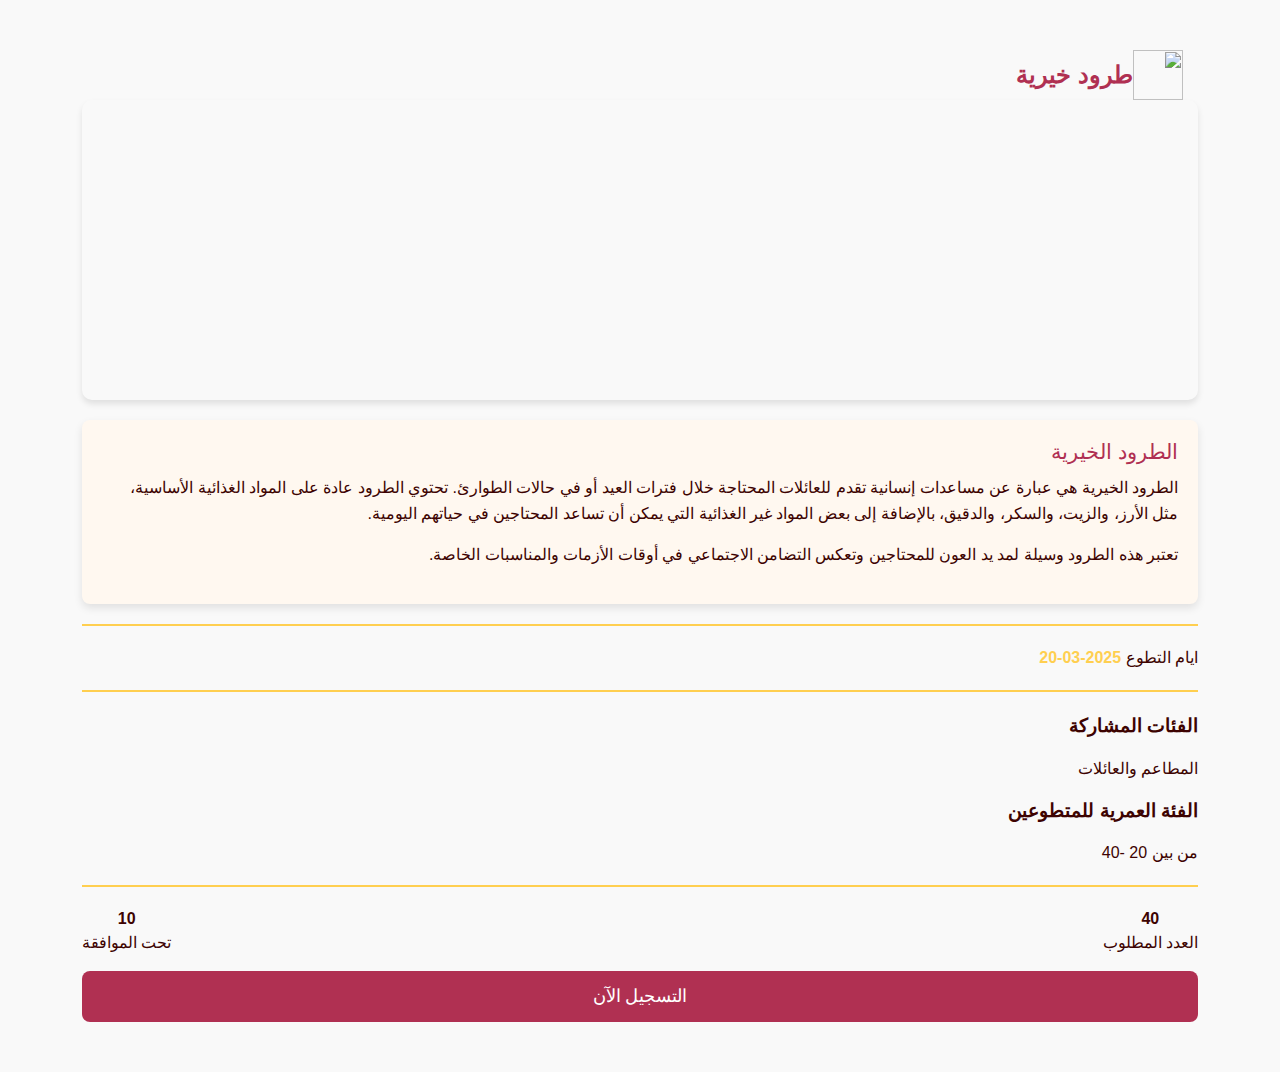
==== pages/charityBoxes.html @ d414a28a "Compition" ====
<!DOCTYPE html>
<html lang="ar" dir="rtl">
<head>
  <meta charset="UTF-8">
  <meta name="viewport" content="width=device-width, initial-scale=1">
  <title>طرود خيرية</title>
  <link href="https://cdn.jsdelivr.net/npm/bootstrap@5.3.0/dist/css/bootstrap.min.css" rel="stylesheet">
  <link href="styles/RamadanActivity.css" rel="stylesheet">
  <style>
    /* تحسين تنسيق العناوين */
    body {
      font-family: 'Cairo', sans-serif;
      background-color: #F9F9F9;
      color: #3D0301;
    }
    .project-category-icon {
      display: flex;
      align-items: center;
      justify-content: flex-start;
    }
    .project-category-icon .img-container {
      margin-right: 15px;
    }
    .img-icon {
      width: 50px;
      height: 50px;
      object-fit: cover;
    }
    .project-name {
      font-size: 1.5rem;
      font-weight: bold;
      color: #B03052;
    }

    /* تحسين الصورة */
    .project-cover {
      background-size: cover;
      background-position: center;
      height: 300px;
      border-radius: 10px;
      box-shadow: 0 4px 6px rgba(0,0,0,0.1);
    }

    /* تحسين صندوق "الطرود الخيرية" */
    .project-charity-package {
      background-color: #FFF8F0;
      padding: 20px;
      border-radius: 8px;
      box-shadow: 0 4px 8px rgba(0,0,0,0.1);
      margin-top: 20px;
    }
    .project-charity-package h5 {
      color: #B03052;
      font-size: 1.3rem;
      margin-bottom: 10px;
    }
    .project-charity-package p {
      line-height: 1.6;
      font-size: 1rem;
    }

    /* تحسين تفاصيل التطوع */
    .project-ngo {
      margin: 20px 0;
    }
    .project-ngo-name {
      margin: 15px 0;
    }
    .orange {
      color: #FFCF50;
      font-weight: bold;
    }
    .project-donors ul {
      display: flex;
      justify-content: space-between;
      padding: 0;
      list-style: none;
    }
    .project-donors li {
      text-align: center;
    }

    /* تحسين الأزرار */
    .btn {
      background-color: #B03052;
      color: white;
      border: none;
      width: 100%;
      padding: 12px 0;
      font-size: 1.1rem;
      border-radius: 8px;
      cursor: pointer;
      transition: all 0.3s ease;
    }
    .btn:hover {
      background-color: #9B1E46;
    }

    /* تحسين نافذة التسجيل */
    .modal-content {
      background-color: #F9F9F9;
      color: #3D0301;
      border-radius: 10px;
    }
    .modal-header {
      background-color: #FFCF50;
      color: #3D0301;
      border-radius: 10px 10px 0 0;
      border-bottom: none;
    }
    .modal-title {
      font-weight: bold;
      font-size: 1.4rem;
    }
    .form-control {
      border-radius: 8px;
      border: 1px solid #FFCF50;
      background-color: #FFF;
    }
    .form-control:focus {
      border-color: #B03052;
      box-shadow: 0 0 5px rgba(176, 48, 82, 0.5);
    }

    /* تصميم التفاعل مع الخريطة */
    .project-location a {
      font-size: 1.1rem;
      color: #FFCF50;
      text-decoration: underline;
    }

    /* تحسين تباين النصوص */
    .primary-text {
      font-size: 1.2rem;
      color: #3D0301;
    }

    /* تحسين المظهر العام للصفحة */
    .container {
      margin: 50px auto;
    }
    .separator-line1 {
      height: 2px;
      background-color: #FFCF50;
      margin: 20px 0;
    }
  </style>
</head>
<body>
  <div class="container">
    <div class="project-block1">
      <div>
        <!-- القسم العلوي (اسم المشروع والفئة) -->
        <div class="project-category-icon">
          <div class="img-container">
            <img class="img-icon" src="https://nahno-new.s3.eu-west-3.amazonaws.com/icons/category-20180312-133559.png" alt="">
          </div>
          <div class="project-name">
            طرود خيرية
          </div>
        </div>

        <!-- القسم الأوسط -->
        <div class="clearfix"></div>
        <div class="project-block-left">
          <!-- صورة المشروع -->
          <div class="project-cover" style="background-image:url('https://nahno-new.s3.eu-west-3.amazonaws.com/project_vip/cover-250317102302Pg5GL.png');">
          </div>

          <!-- قسم الطرود الخيرية -->
          <div class="project-charity-package">
            <h5>الطرود الخيرية</h5>
            <p>الطرود الخيرية هي عبارة عن مساعدات إنسانية تقدم للعائلات المحتاجة خلال فترات العيد أو في حالات الطوارئ. تحتوي الطرود عادة على المواد الغذائية الأساسية، مثل الأرز، والزيت، والسكر، والدقيق، بالإضافة إلى بعض المواد غير الغذائية التي يمكن أن تساعد المحتاجين في حياتهم اليومية.</p>
            <p>تعتبر هذه الطرود وسيلة لمد يد العون للمحتاجين وتعكس التضامن الاجتماعي في أوقات الأزمات والمناسبات الخاصة.</p>
          </div>
        </div>
      </div>

      <!-- القسم الجانبي -->
      <div class="project-block-right">
        <!-- معلومات عدد ساعات التطوع -->
       
        <div class="separator-line1"></div>
        <!-- جدول المواعيد -->
        <div class="project-ngo-name">
          <div>
            <span>ايام التطوع</span>
            <span class="orange">2025-03-20</span>
          </div>
        </div>
        <div class="separator-line1"></div>
        <!-- المهارات المطلوبة -->
        <div class="project-ngo-name">
          <div class="project-details-box">
            <p class="line-height underline-with-space primary-text"><b> الفئات المشاركة </b></p>
          </div>
          <div class="project-details-left-box">
            <p class="line-height small-text">المطاعم والعائلات</p>
          </div>
        </div>
        <!-- الفئة العمرية -->
        <div class="project-ngo-name">
          <div class="project-details-box">
            <p class="line-height underline-with-space primary-text"><b>الفئة العمرية للمتطوعين</b></p>
          </div>
          <div class="project-details-left-box">
            <div>من بين 20 -40 </div>
          </div>
        </div>
        <div class="separator-line1"></div>
        <!-- معلومات المتبرعين -->
        <div class="project-donors text-normal">
          <ul>
            <li><span><b class="text-large en">40</b></span><br><span class="text-normal">العدد المطلوب</span></li>

            <li><span><b class="text-large en">10</b></span><br><span class="text-normal">تحت الموافقة</span></li>
          </ul>
        </div>

        <!-- أزرار المشاركة -->
        <div class="project-contribute">
          <!-- Modal Form -->
          <div class="modal fade" id="registerModal" tabindex="-1" aria-labelledby="registerModalLabel" aria-hidden="true">
            <div class="modal-dialog">
              <div class="modal-content">
                <div class="modal-header">
                  <h5 class="modal-title" id="registerModalLabel">نموذج التسجيل للتطوع في توزيع الطرود الخيرية</h5>
                  <button type="button" class="btn-close" data-bs-dismiss="modal" aria-label="Close"></button>
                </div>
                <div class="modal-body">
                  <form>
                    <div class="mb-3">
                      <label for="name" class="form-label">الاسم الكامل</label>
                      <input type="text" class="form-control" id="name" placeholder="ادخل اسمك">
                    </div>
                    <div class="mb-3">
                      <label for="email" class="form-label">البريد الإلكتروني</label>
                      <input type="email" class="form-control" id="email" placeholder="ادخل بريدك الإلكتروني">
                    </div>
                    <div class="mb-3">
                      <label for="phone" class="form-label">رقم الهاتف</label>
                      <input type="tel" class="form-control" id="phone" placeholder="ادخل رقم هاتفك">
                    </div>
                    <div class="mb-3">
                      <label for="helpOrganize" class="form-label">هل ترغب في المساعدة في التنظيم؟</label>
                      <select class="form-control" id="helpOrganize">
                        <option value="yes">نعم</option>
                        <option value="no">لا</option>
                      </select>
                    </div>
                    <div class="mb-3">
                      <label for="dietaryRequirements" class="form-label">هل لديك متطلبات غذائية خاصة؟</label>
                      <input type="text" class="form-control" id="dietaryRequirements" placeholder="مثل: نباتي، خالي من الجلوتين">
                    </div>
                    <div class="mb-3">
                      <label for="attendees" class="form-label">عدد الأشخاص الذين سيحضرون معك (إن وجد)</label>
                      <input type="number" class="form-control" id="attendees" placeholder="عدد الأشخاص">
                    </div>
                    <button type="submit" class="btn">تسجيل المشاركة</button>
                  </form>
                </div>
              </div>
            </div>
          </div>
          <!-- Button trigger modal -->
          <button type="button" class="btn" data-bs-toggle="modal" data-bs-target="#registerModal">التسجيل الآن</button>
        </div>
      </div>
    </div>
  </div>

  <script src="https://cdn.jsdelivr.net/npm/bootstrap@5.3.0/dist/js/bootstrap.bundle.min.js"></script>
</body>
</html>
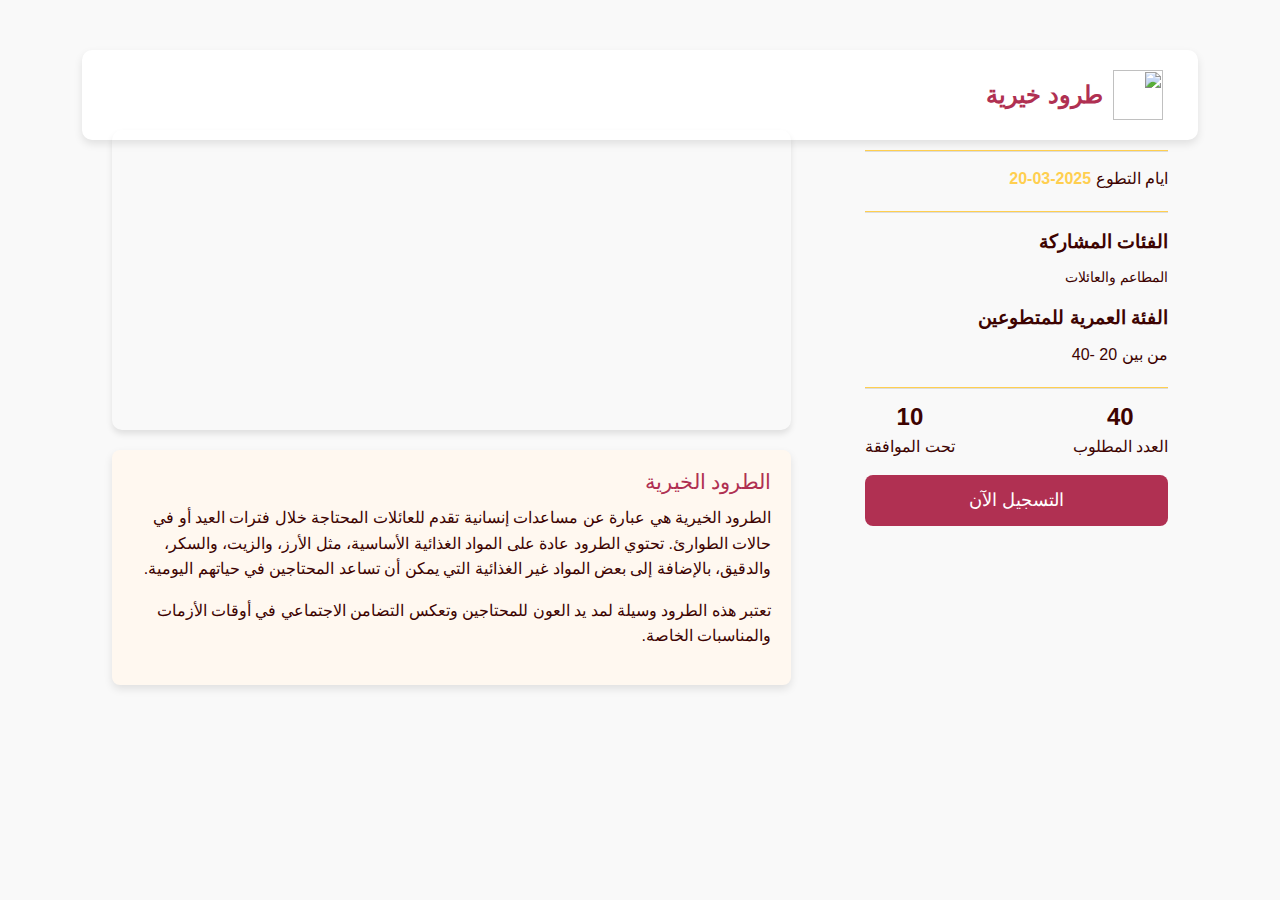
==== commit 2f563b3e: "updateee" ====
--- a/pages/charityBoxes.html
+++ b/pages/charityBoxes.html
@@ -5,7 +5,7 @@
   <meta name="viewport" content="width=device-width, initial-scale=1">
   <title>طرود خيرية</title>
   <link href="https://cdn.jsdelivr.net/npm/bootstrap@5.3.0/dist/css/bootstrap.min.css" rel="stylesheet">
-  <link href="styles/RamadanActivity.css" rel="stylesheet">
+  <link href="/styles/RamadanActivity.css" rel="stylesheet">
   <style>
     /* تحسين تنسيق العناوين */
     body {
@@ -160,14 +160,11 @@
           </div>
         </div>
 
-        <!-- القسم الأوسط -->
         <div class="clearfix"></div>
         <div class="project-block-left">
-          <!-- صورة المشروع -->
           <div class="project-cover" style="background-image:url('https://nahno-new.s3.eu-west-3.amazonaws.com/project_vip/cover-250317102302Pg5GL.png');">
           </div>
 
-          <!-- قسم الطرود الخيرية -->
           <div class="project-charity-package">
             <h5>الطرود الخيرية</h5>
             <p>الطرود الخيرية هي عبارة عن مساعدات إنسانية تقدم للعائلات المحتاجة خلال فترات العيد أو في حالات الطوارئ. تحتوي الطرود عادة على المواد الغذائية الأساسية، مثل الأرز، والزيت، والسكر، والدقيق، بالإضافة إلى بعض المواد غير الغذائية التي يمكن أن تساعد المحتاجين في حياتهم اليومية.</p>
@@ -176,12 +173,9 @@
         </div>
       </div>
 
-      <!-- القسم الجانبي -->
       <div class="project-block-right">
-        <!-- معلومات عدد ساعات التطوع -->
        
         <div class="separator-line1"></div>
-        <!-- جدول المواعيد -->
         <div class="project-ngo-name">
           <div>
             <span>ايام التطوع</span>
@@ -189,7 +183,6 @@
           </div>
         </div>
         <div class="separator-line1"></div>
-        <!-- المهارات المطلوبة -->
         <div class="project-ngo-name">
           <div class="project-details-box">
             <p class="line-height underline-with-space primary-text"><b> الفئات المشاركة </b></p>
@@ -198,7 +191,6 @@
             <p class="line-height small-text">المطاعم والعائلات</p>
           </div>
         </div>
-        <!-- الفئة العمرية -->
         <div class="project-ngo-name">
           <div class="project-details-box">
             <p class="line-height underline-with-space primary-text"><b>الفئة العمرية للمتطوعين</b></p>
--- a/styles/RamadanActivity.css
+++ b/styles/RamadanActivity.css
@@ -0,0 +1,168 @@
+body {
+    background-color: #EBE8DB;
+    color: #3D0301;
+    font-family: Arial, sans-serif;
+    margin: 0;
+    padding: 0;
+  }
+  .clearfix::after {
+    content: "";
+    display: table;
+    clear: both;
+  }
+  .separator-line1 {
+    border-bottom: 1px solid #ddd;
+    margin: 10px 0;
+  }
+  /* تنسيق بلوك المشروع */
+  .project-block1 {
+    max-width: 1200px;
+    margin: 20px auto;
+    background-color: #fff;
+    border-radius: 10px;
+    box-shadow: 0 4px 8px rgba(0,0,0,0.1);
+    padding: 20px;
+  }
+  .project-category-icon {
+    display: inline-block;
+    vertical-align: middle;
+  }
+  .img-container {
+    display: inline-block;
+  }
+  .img-icon {
+    width: 40px;
+    height: auto;
+  }
+  .project-name {
+    display: inline-block;
+    vertical-align: middle;
+    margin-right: 10px;
+    font-size: 1.5rem;
+    font-weight: bold;
+    color: #B03052;
+  }
+  /* البلوك الأيسر */
+  .project-block-left {
+    float: left;
+    width: 65%;
+    padding: 10px;
+  }
+  .project-cover {
+    background-size: cover;
+    background-position: center;
+    height: 300px;
+    border-radius: 10px;
+    margin-bottom: 10px;
+  }
+  .project-title-header {
+    font-size: 1rem;
+    margin-bottom: 10px;
+  }
+  .project-ngo {
+    display: inline-block;
+    vertical-align: middle;
+    margin-right: 10px;
+  }
+  .project-ngo-pic {
+    width: 40px;
+    height: 40px;
+    border-radius: 50%;
+  }
+  .project-ngo-name a {
+    text-decoration: none;
+    color: #B03052;
+    font-weight: bold;
+  }
+  .orange-link a {
+    color: #FFCF50;
+    text-decoration: underline;
+    font-weight: bold;
+  }
+  .project-location a {
+    cursor: pointer;
+    text-decoration: underline;
+    color: #B03052;
+    font-weight: bold;
+  }
+  /* البلوك الأيمن */
+  .project-block-right {
+    float: right;
+    width: 30%;
+    padding: 10px;
+  }
+  .project-block-right div {
+    margin-bottom: 10px;
+  }
+  .primary-text {
+    color: #B03052;
+    font-weight: bold;
+  }
+  .text-large {
+    font-size: 1.5rem;
+  }
+  .small-text {
+    font-size: 0.9rem;
+  }
+  .project-details-box p {
+    margin: 0;
+  }
+  .right-margin {
+    margin-right: 10px;
+  }
+  .project-contribute {
+    margin-top: 15px;
+  }
+  .button-mid-large {
+    background-color: #B03052;
+    color: white;
+    padding: 10px 20px;
+    border-radius: 5px;
+    cursor: pointer;
+    display: inline-block;
+    transition: background-color 0.3s ease-in-out;
+  }
+  .button-mid-large:hover {
+    background-color: #D76C82;
+  }
+  .follow-block {
+    display: inline-block;
+    cursor: pointer;
+    margin-left: 15px;
+    vertical-align: middle;
+  }
+  .icon-follow {
+    width: 24px;
+    height: 24px;
+    background: url('https://nahno-new.s3.eu-west-3.amazonaws.com/icons/follow.png') no-repeat center center;
+    background-size: contain;
+    display: inline-block;
+    vertical-align: middle;
+  }
+  .follow-text {
+    display: inline-block;
+    vertical-align: middle;
+    margin-left: 5px;
+    color: #B03052;
+    font-weight: bold;
+  }
+  /* البلوك السفلي */
+  .project-block-footer {
+    margin-top: 20px;
+  }
+  .project-desc {
+    font-size: 1rem;
+    line-height: 1.6;
+    text-align: justify;
+  }
+  /* أزرار المشاركة */
+  .addthis_inline_share_toolbox {
+    font-size: 1rem;
+    color: #B03052;
+  }
+  @media (max-width: 768px) {
+    .project-block-left, .project-block-right {
+      float: none;
+      width: 100%;
+    }
+  }